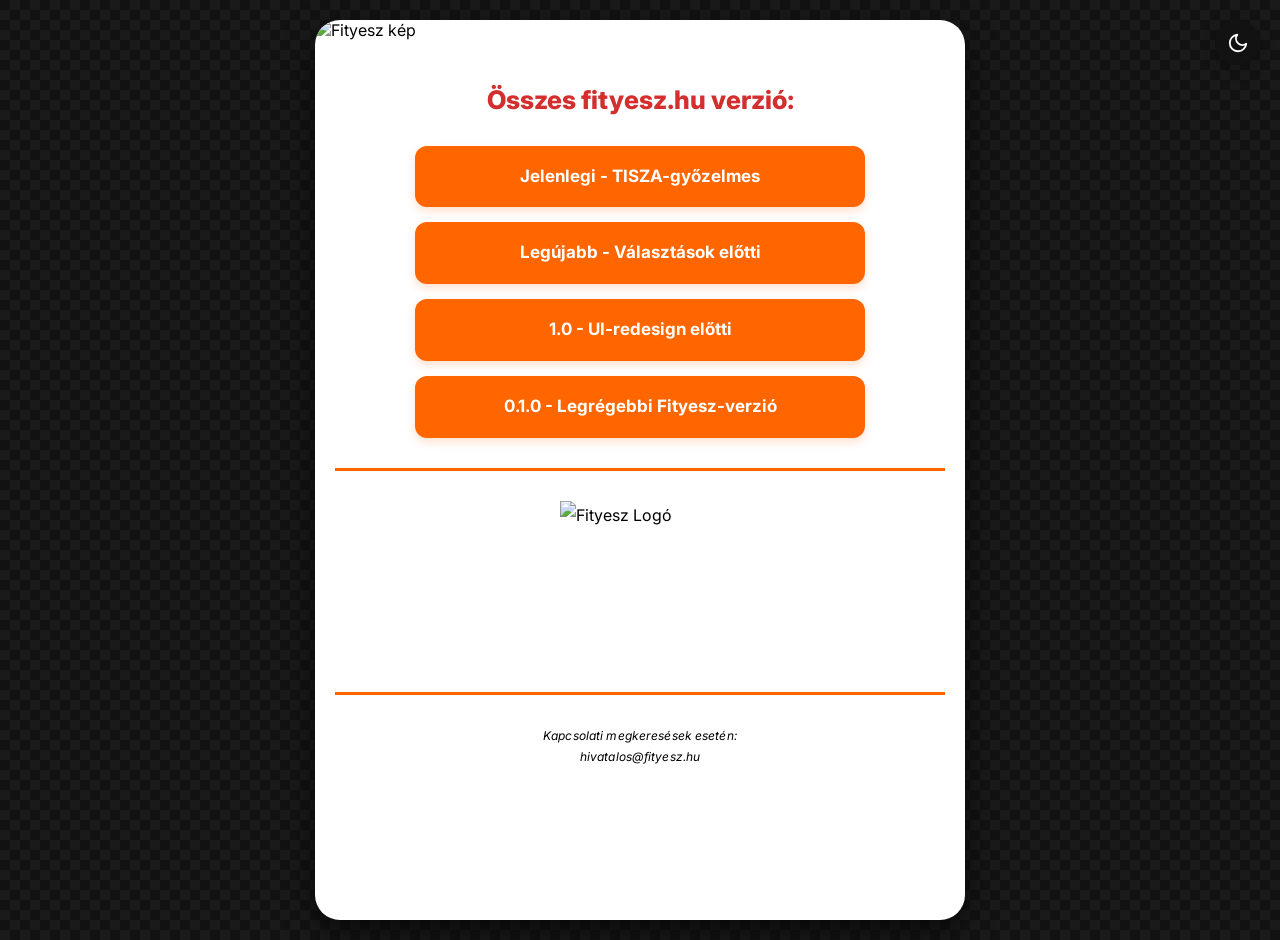
==== archive-versions/index.html @ f0a64eda "ha ezt nézed, AZONNAL LÉPJ LE különben fideszes tacskó vagy pushed archived version collection thing" ====
<!DOCTYPE html>
<html lang="hu">
<head>
	<meta charset="UTF-8">
	<meta name="viewport" content="width=device-width, initial-scale=1.0">
	<link rel="icon" type="image/png" href="https://static.fityesz.hu/images/assets/fityesz.png">
	<title>Fityesz.hu - Verziók archívuma</title>
	<!-- EMBED SYSTEM -->
	<meta name="description" content="Mivel a Fidesz úgyis bukott, ezért létrehoztuk a fityesz.hu összes eddigi verziójának gyűjtőoldalát.">
	<meta name="theme-color" content="#ff6600">
	<meta property="og:type" content="website">
	<meta property="og:title" content="Fityesz.hu – Verziók archívuma">
	<meta property="og:url" content="https://fityesz.hu">
	<meta property="og:description" content="Mivel a Fidesz úgyis bukott, ezért létrehoztuk a fityesz.hu összes eddigi verziójának gyűjtőoldalát.">
	<meta property="og:image" content="https://static.fityesz.hu/images/assets/fityesz-archivum.png">
	<meta name="twitter:card" content="summary_large_image">
	<meta property="twitter:domain" content="fityesz.hu">
	<meta property="twitter:url" content="https://fityesz.hu">
	<meta name="twitter:title" content="Fityesz.hu – Verziók archívuma">
	<meta name="twitter:description" content="Mivel a Fidesz úgyis bukott, ezért létrehoztuk a fityesz.hu összes eddigi verziójának gyűjtőoldalát.">
	<meta name="twitter:image" content="https://static.fityesz.hu/images/assets/fityesz-archivum.png">

	<style>
		* {
		  box-sizing: border-box;
		  scrollbar-width: thin;
		  scrollbar-color: #aaa #eee;
		}
		::-webkit-scrollbar { width: 10px; }
		::-webkit-scrollbar-track { background: #f1f1f1; }
		::-webkit-scrollbar-thumb { background: #3c4043; border-radius: 5px; }
		::-webkit-scrollbar-thumb:hover { background: #1a73e8; }
		body {
		  background-color: #121212;
		  background-image:
			linear-gradient(45deg, #1a1a1a 25%, transparent 25%),
			linear-gradient(-45deg, #1a1a1a 25%, transparent 25%),
			linear-gradient(45deg, transparent 75%, #1a1a1a 75%),
			linear-gradient(-45deg, transparent 75%, #1a1a1a 75%);
		  background-size: 20px 20px;
		  background-position: 0 0, 0 10px, 10px -10px, -10px 0px;
		  margin: 0;
		  padding: 0;
		  display: flex;
		  justify-content: center;
		  font-family: 'Inter', 'Segoe UI', sans-serif;
		}
		.container {
		  background-color: #fff;
		  width: 100%;
		  max-width: 650px;
		  min-height: 100vh;
		  display: flex;
		  flex-direction: column;
		  border-radius: 25px;
		  box-shadow: 0 10px 30px rgba(0,0,0,.6);
		  margin: 20px auto;
		  overflow: hidden;
		  transition: background-color .4s ease, color .4s ease;
		}
		.content { padding: 20px; line-height: 1.75; }
		.header-image { width: 100%; height: auto; display: block; }
		.fityesz-logo { display: block; margin: 0 auto; }
		h2 { color: #d32f2f; font-size: 1.6em; margin-top: 25px; margin-bottom: 30px; line-height: 1.2; font-weight: 800; text-align: center; }
		p { margin-bottom: 15px; font-size: 1.07em; letter-spacing: 0.01em; }
		.orange-divider { border: none; border-bottom: 3px solid #ff6600; margin: 30px 0; width: 100%; }
		#theme-toggle {
		  position: fixed;
		  top: 20px;
		  right: 20px;
		  background-color: #121212;
		  color: #fff;
		  border: none;
		  border-radius: 50%;
		  width: 45px;
		  height: 45px;
		  cursor: pointer;
		  display: flex;
		  align-items: center;
		  justify-content: center;
		  box-shadow: 0 4px 15px rgba(0,0,0,.2);
		  transition: background-color .4s ease, color .4s ease, transform .2s ease;
		  z-index: 1000;
		}
		#theme-toggle:hover { transform: scale(1.1); }
		p, h2, body { transition: background-color .4s ease, color .4s ease; }
		
		body.dark-mode .container { background-color: #000; color: #e0e0e0; box-shadow: 0 10px 30px rgba(0,0,0,1); }
		body.dark-mode p { color: #ccc; }
		body.dark-mode #theme-toggle { background-color: #fff; color: #121212; box-shadow: 0 4px 15px rgba(255,255,255,.2); }
		
		@media (max-width: 450px) {
		  .container { border-radius: 0; margin: 0; max-width: 100%; box-shadow: none; overflow: visible; }
		  body.dark-mode { background-color: #000; }
		}
		.archive-btn-container {
			display: flex;
			flex-direction: column;
			gap: 15px;
			max-width: 450px;
			margin: 0 auto;
		}
		.btn-archive {
			display: block;
			padding: 16px 24px;
			font-family: 'Inter', 'Segoe UI', sans-serif;
			font-size: 17px;
			font-weight: 700;
			text-align: center;
			text-decoration: none;
			color: #ffffff;
			background-color: #ff6600;
			border-radius: 12px;
			border: none;
			box-shadow: 0 4px 10px rgba(255, 102, 0, 0.2);
			transition: all 0.3s ease;
			cursor: pointer;
		}
		.btn-archive:hover {
			background-color: #e55a00;
			box-shadow: 0 6px 15px rgba(255, 102, 0, 0.3);
			transform: translateY(-2px);
		}
		.btn-archive:active {
			transform: translateY(0);
		}
		
		body.dark-mode .btn-archive {
			background-color: #cc5200;
			box-shadow: 0 4px 10px rgba(0, 0, 0, 0.5);
		}
		body.dark-mode .btn-archive:hover {
			background-color: #e65c00;
		}
	</style>

	<link rel="preconnect" href="https://fonts.googleapis.com">
	<link rel="preconnect" href="https://fonts.gstatic.com" crossorigin>
	<link href="https://fonts.googleapis.com/css2?family=Inter:wght@400;600;700;800&display=swap" rel="stylesheet">
</head>
<body>
<button id="theme-toggle" aria-label="Sötét mód kapcsoló">
  <svg id="theme-icon" viewBox="0 0 24 24" width="22" height="22" stroke="currentColor" stroke-width="2" fill="none" stroke-linecap="round" stroke-linejoin="round">
    <path d="M21 12.79A9 9 0 1 1 11.21 3 7 7 0 0 0 21 12.79z"></path>
  </svg>
</button>
<div class="container">
	<img src="https://static.fityesz.hu/images/assets/fityesz-archivum.png" alt="Fityesz kép" class="header-image">
	<div class="content">
		<h2>Összes fityesz.hu verzió:</h2>
		<div class="archive-btn-container">
			<a href="https://fityesz.hu" class="btn-archive">Jelenlegi - TISZA-győzelmes</a>
			<a href="https://fityesz.hu/archive" class="btn-archive">Legújabb - Választások előtti</a>
			<a href="https://fityesz.hu/archive-1.0" class="btn-archive">1.0 - UI-redesign előtti</a>
			<a href="https://fityesz.hu/archive-0.1.0" class="btn-archive">0.1.0 - Legrégebbi Fityesz-verzió</a>
		</div>
	<div class="orange-divider"></div>
	<img src="https://static.fityesz.hu/images/assets/fityesz.png" alt="Fityesz Logó" width="160" height="161" class="fityesz-logo">
	<div class="orange-divider"></div>
		<p style="text-align:center;font-size:12px;margin-top:20px;">
			<i>Kapcsolati megkeresések esetén:<br>hivatalos@fityesz.hu</i>
		</p>
	</div>
</div>
<script>
	const toggle = document.getElementById('theme-toggle');
	const icon = document.getElementById('theme-icon');
	const sunIcon = '<circle cx="12" cy="12" r="5"></circle><line x1="12" y1="1" x2="12" y2="3"></line><line x1="12" y1="21" x2="12" y2="23"></line><line x1="4.22" y1="4.22" x2="5.64" y2="5.64"></line><line x1="18.36" y1="18.36" x2="19.78" y2="19.78"></line><line x1="1" y1="12" x2="3" y2="12"></line><line x1="21" y1="12" x2="23" y2="12"></line><line x1="4.22" y1="19.78" x2="5.64" y2="18.36"></line><line x1="18.36" y1="5.64" x2="19.78" y2="4.22"></line>';
	const moonIcon = '<path d="M21 12.79A9 9 0 1 1 11.21 3 7 7 0 0 0 21 12.79z"></path>';
	if (localStorage.getItem('theme') === 'dark') {
	  document.body.classList.add('dark-mode');
	  icon.innerHTML = sunIcon;
	}
	toggle.addEventListener('click', () => {
	  const dark = document.body.classList.toggle('dark-mode');
	  icon.innerHTML = dark ? sunIcon : moonIcon;
	  localStorage.setItem('theme', dark ? 'dark' : 'light');
	});
</script>
</body>
</html>
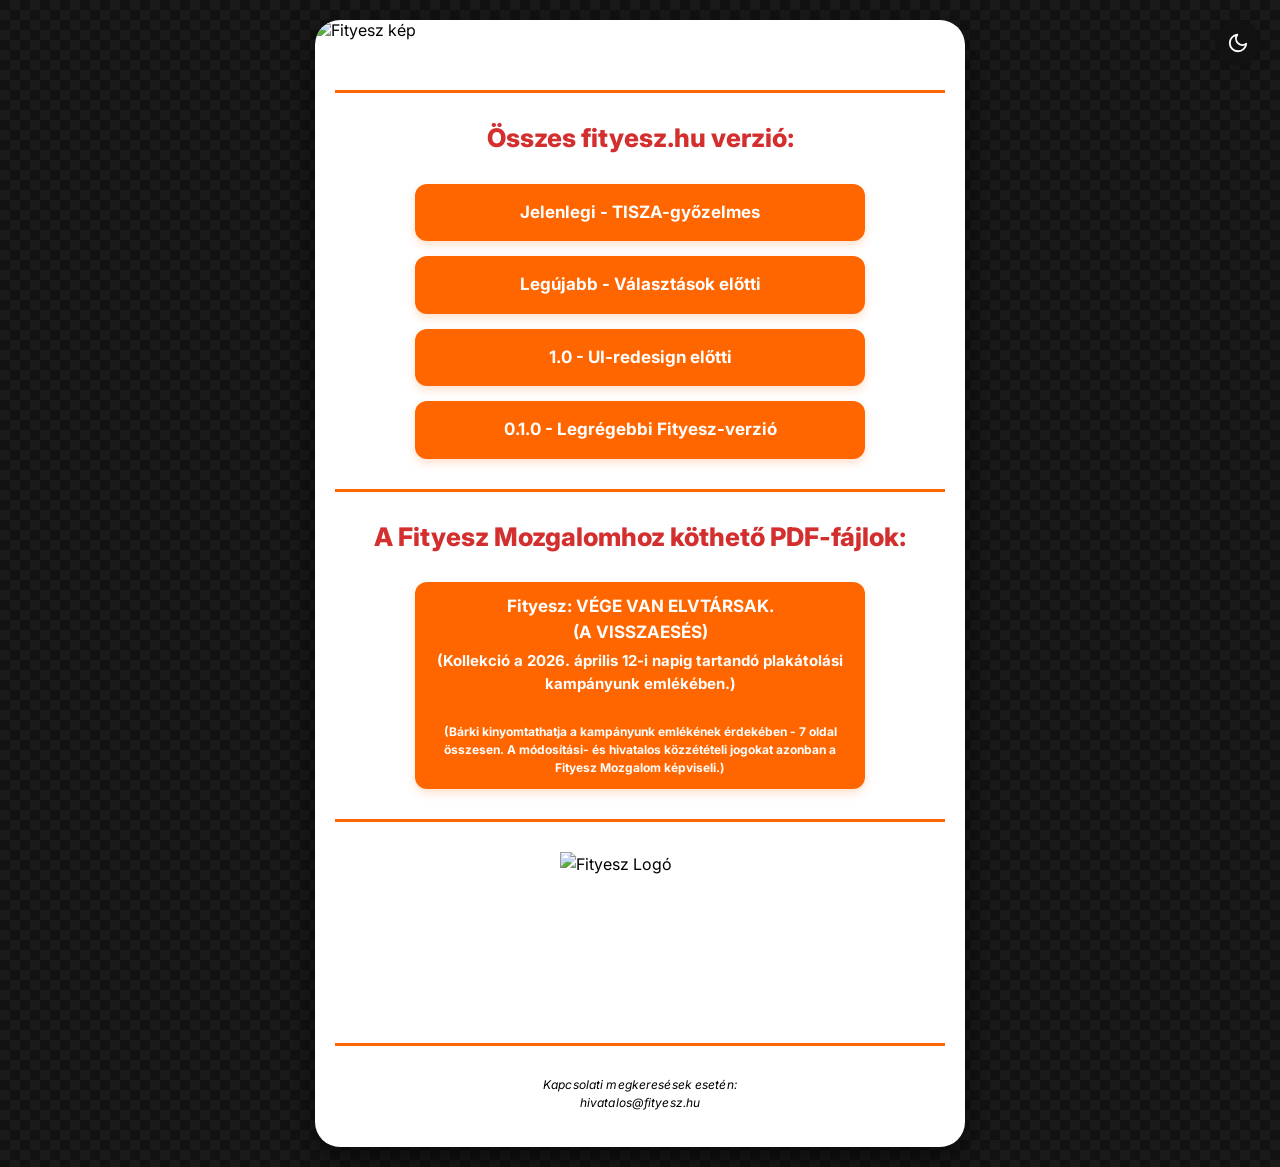
==== commit d9d6b867: "ha ezt nézed, AZONNAL LÉPJ LE különben fideszes tacskó vagy pushed 1.1" ====
--- a/archive-versions/index.html
+++ b/archive-versions/index.html
@@ -1,23 +1,24 @@
 <!DOCTYPE html>
 <html lang="hu">
 <head>
+	<!-- FITYESZ ARCHIVE 1.1 (FIXDATE 2026. 04. 18.) /// © COPYRIGHT FITYESZ MOZGALOM (DO NOT DISTRIBUTE) -->
 	<meta charset="UTF-8">
 	<meta name="viewport" content="width=device-width, initial-scale=1.0">
 	<link rel="icon" type="image/png" href="https://static.fityesz.hu/images/assets/fityesz.png">
-	<title>Fityesz.hu - Verziók archívuma</title>
+	<title>Fityesz – Hivatalos archívum</title>
 	<!-- EMBED SYSTEM -->
-	<meta name="description" content="Mivel a Fidesz úgyis bukott, ezért létrehoztuk a fityesz.hu összes eddigi verziójának gyűjtőoldalát.">
+	<meta name="description" content="Mivel a Fidesz úgyis bukott, ezért létrehoztuk a hivatalosan publikált PDF-einknek és a fityesz.hu eddigi összes verziójának gyűjtőoldalát.">
 	<meta name="theme-color" content="#ff6600">
 	<meta property="og:type" content="website">
-	<meta property="og:title" content="Fityesz.hu – Verziók archívuma">
+	<meta property="og:title" content="Fityesz – Hivatalos archívum">
 	<meta property="og:url" content="https://fityesz.hu">
-	<meta property="og:description" content="Mivel a Fidesz úgyis bukott, ezért létrehoztuk a fityesz.hu összes eddigi verziójának gyűjtőoldalát.">
+	<meta property="og:description" content="Mivel a Fidesz úgyis bukott, ezért létrehoztuk a hivatalosan publikált PDF-einknek és a fityesz.hu eddigi összes verziójának gyűjtőoldalát.">
 	<meta property="og:image" content="https://static.fityesz.hu/images/assets/fityesz-archivum.png">
 	<meta name="twitter:card" content="summary_large_image">
 	<meta property="twitter:domain" content="fityesz.hu">
 	<meta property="twitter:url" content="https://fityesz.hu">
-	<meta name="twitter:title" content="Fityesz.hu – Verziók archívuma">
-	<meta name="twitter:description" content="Mivel a Fidesz úgyis bukott, ezért létrehoztuk a fityesz.hu összes eddigi verziójának gyűjtőoldalát.">
+	<meta name="twitter:title" content="Fityesz – Hivatalos archívum">
+	<meta name="twitter:description" content="Mivel a Fidesz úgyis bukott, ezért létrehoztuk a hivatalosan publikált PDF-einknek és a fityesz.hu eddigi összes verziójának gyűjtőoldalát.">
 	<meta name="twitter:image" content="https://static.fityesz.hu/images/assets/fityesz-archivum.png">
 
 	<style>
@@ -58,7 +59,7 @@
 		  overflow: hidden;
 		  transition: background-color .4s ease, color .4s ease;
 		}
-		.content { padding: 20px; line-height: 1.75; }
+		.content { padding: 20px; line-height: 1.5; }
 		.header-image { width: 100%; height: auto; display: block; }
 		.fityesz-logo { display: block; margin: 0 auto; }
 		h2 { color: #d32f2f; font-size: 1.6em; margin-top: 25px; margin-bottom: 30px; line-height: 1.2; font-weight: 800; text-align: center; }
@@ -133,7 +134,7 @@
 			background-color: #e65c00;
 		}
 	</style>
-
+	<!-- FONTING SYSTEM -->
 	<link rel="preconnect" href="https://fonts.googleapis.com">
 	<link rel="preconnect" href="https://fonts.gstatic.com" crossorigin>
 	<link href="https://fonts.googleapis.com/css2?family=Inter:wght@400;600;700;800&display=swap" rel="stylesheet">
@@ -147,6 +148,7 @@
 <div class="container">
 	<img src="https://static.fityesz.hu/images/assets/fityesz-archivum.png" alt="Fityesz kép" class="header-image">
 	<div class="content">
+		<div class="orange-divider"></div>
 		<h2>Összes fityesz.hu verzió:</h2>
 		<div class="archive-btn-container">
 			<a href="https://fityesz.hu" class="btn-archive">Jelenlegi - TISZA-győzelmes</a>
@@ -154,12 +156,16 @@
 			<a href="https://fityesz.hu/archive-1.0" class="btn-archive">1.0 - UI-redesign előtti</a>
 			<a href="https://fityesz.hu/archive-0.1.0" class="btn-archive">0.1.0 - Legrégebbi Fityesz-verzió</a>
 		</div>
+		<div class="orange-divider"></div>
+		<h2>A Fityesz Mozgalomhoz köthető PDF-fájlok:</h2>
+		<div class="archive-btn-container">
+		<a href="https://static.fityesz.hu/pdfs/fityesz-vve.pdf" target="_blank" class="btn-archive" style="line-height: 1.5; padding: 12px;"> Fityesz: VÉGE VAN ELVTÁRSAK.<br>(A VISSZAESÉS)<br> <span style="font-size:15px; display:block; margin-top:5px;">(Kollekció a 2026. április 12-i napig tartandó plakátolási kampányunk emlékében.)<br><br></span>
+		<span style="font-size:12px; display:block; margin-top:5px; line-height: 1.5;">(Bárki kinyomtathatja a kampányunk emlékének érdekében - 7 oldal összesen. A módosítási- és hivatalos közzétételi jogokat azonban a Fityesz Mozgalom képviseli.)</span> </a>
+		</div>
 	<div class="orange-divider"></div>
 	<img src="https://static.fityesz.hu/images/assets/fityesz.png" alt="Fityesz Logó" width="160" height="161" class="fityesz-logo">
 	<div class="orange-divider"></div>
-		<p style="text-align:center;font-size:12px;margin-top:20px;">
-			<i>Kapcsolati megkeresések esetén:<br>hivatalos@fityesz.hu</i>
-		</p>
+		<p style="text-align:center;font-size:12px;margin-top:20px;"><i>Kapcsolati megkeresések esetén:<br>hivatalos@fityesz.hu</i></p>
 	</div>
 </div>
 <script>
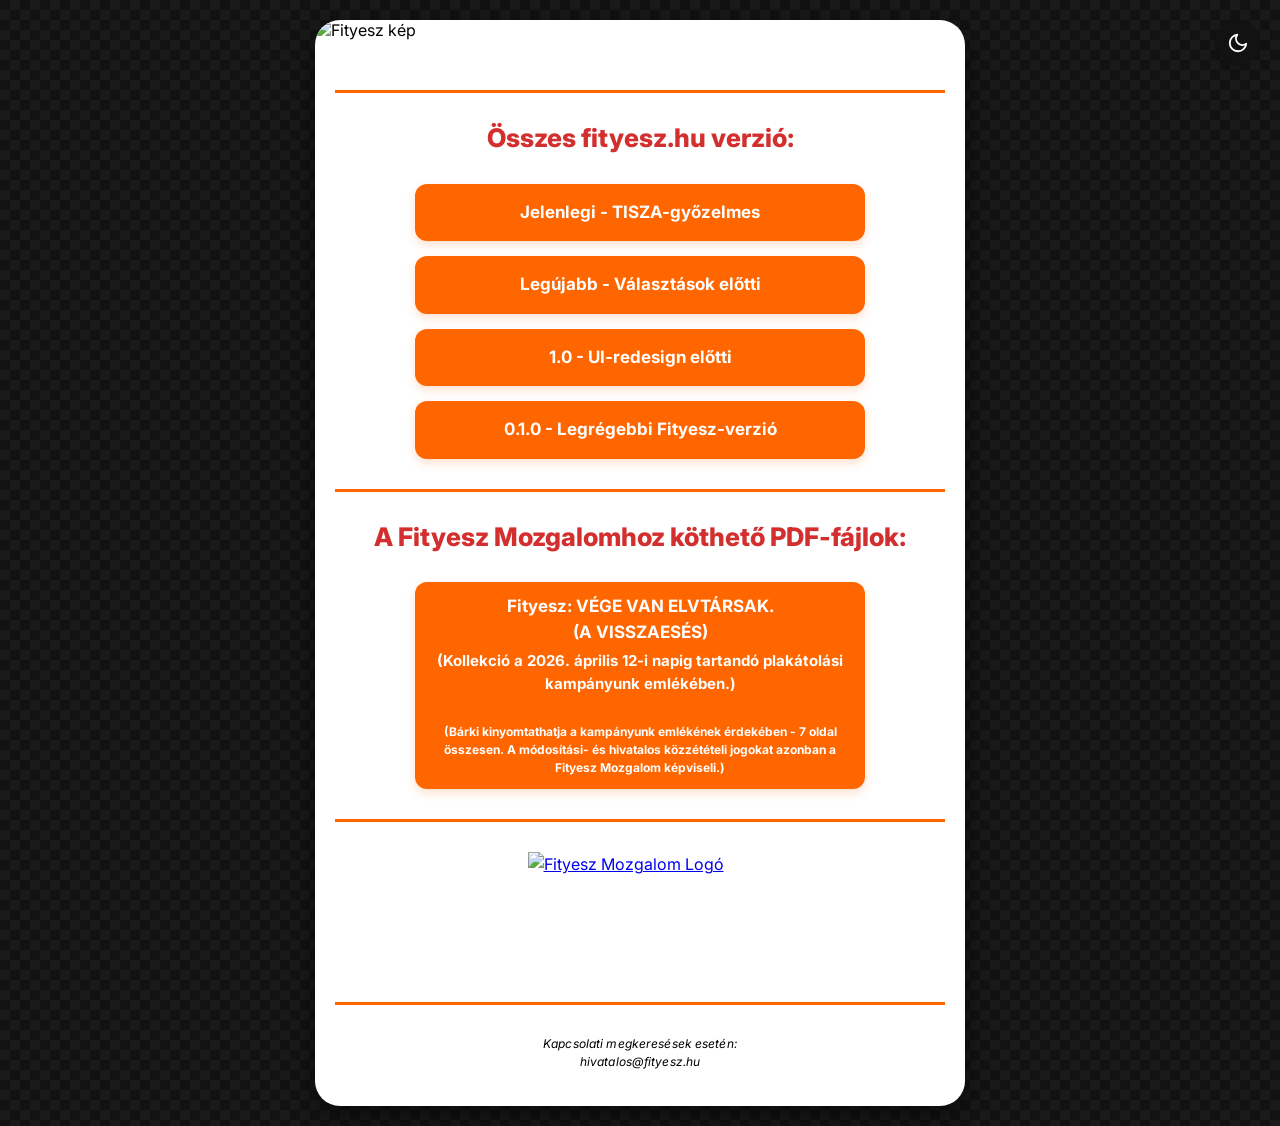
==== commit 786cc679: "ha ezt nézed, AZONNAL LÉPJ LE különben fideszes tacskó vagy pushed 1.2" ====
--- a/archive-versions/index.html
+++ b/archive-versions/index.html
@@ -1,7 +1,7 @@
 <!DOCTYPE html>
 <html lang="hu">
 <head>
-	<!-- FITYESZ ARCHIVE 1.1 (FIXDATE 2026. 04. 18.) /// © COPYRIGHT FITYESZ MOZGALOM (DO NOT DISTRIBUTE) -->
+	<!-- FITYESZ ARCHIVE 1.2 (FIXDATE 2026. 04. 22.) /// © COPYRIGHT FITYESZ MOZGALOM (DO NOT DISTRIBUTE) -->
 	<meta charset="UTF-8">
 	<meta name="viewport" content="width=device-width, initial-scale=1.0">
 	<link rel="icon" type="image/png" href="https://static.fityesz.hu/images/assets/fityesz.png">
@@ -163,7 +163,9 @@
 		<span style="font-size:12px; display:block; margin-top:5px; line-height: 1.5;">(Bárki kinyomtathatja a kampányunk emlékének érdekében - 7 oldal összesen. A módosítási- és hivatalos közzétételi jogokat azonban a Fityesz Mozgalom képviseli.)</span> </a>
 		</div>
 	<div class="orange-divider"></div>
-	<img src="https://static.fityesz.hu/images/assets/fityesz.png" alt="Fityesz Logó" width="160" height="161" class="fityesz-logo">
+	<a href="https://fityesz.hu" target="_self">
+	<img src="https://static.fityesz.hu/images/assets/fityesz-mozgalom.png" alt="Fityesz Mozgalom Logó" width="225px" height="120px" class="fityesz-logo">
+	</a>
 	<div class="orange-divider"></div>
 		<p style="text-align:center;font-size:12px;margin-top:20px;"><i>Kapcsolati megkeresések esetén:<br>hivatalos@fityesz.hu</i></p>
 	</div>
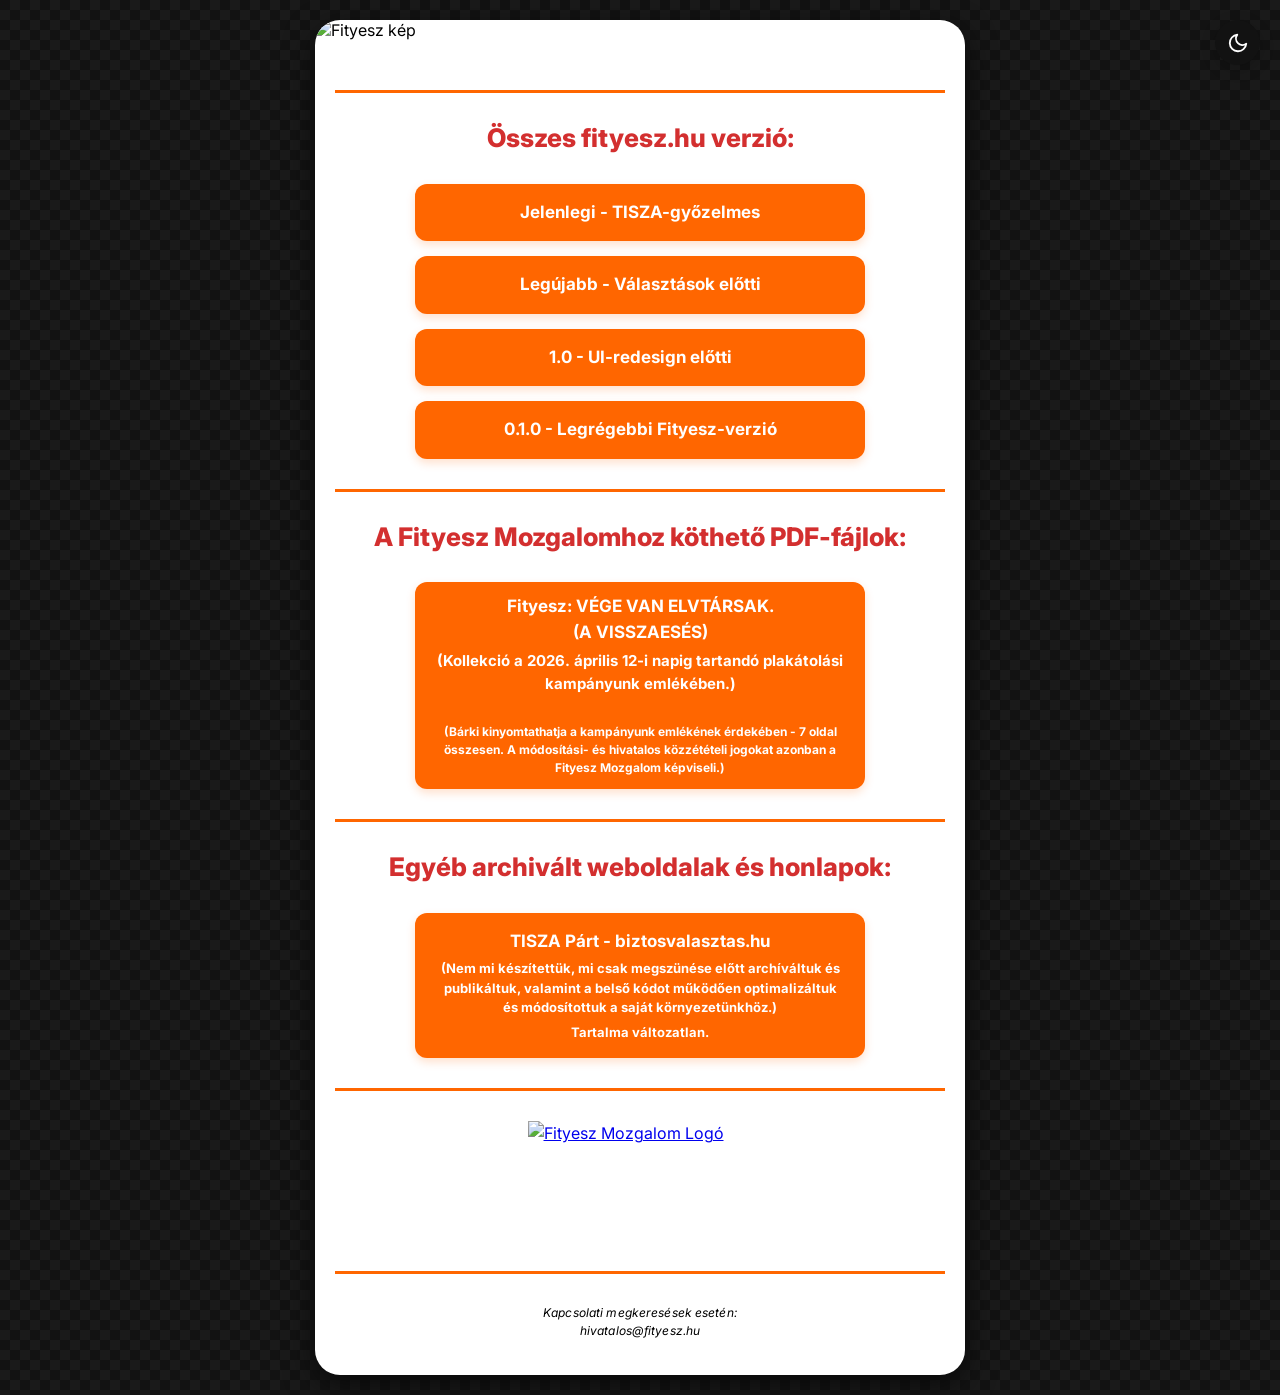
==== commit 92bd5927: "ha ezt nézed, AZONNAL LÉPJ LE különben fideszes tacskó vagy pushed 1.3" ====
--- a/archive-versions/index.html
+++ b/archive-versions/index.html
@@ -1,24 +1,24 @@
 <!DOCTYPE html>
 <html lang="hu">
 <head>
-	<!-- FITYESZ ARCHIVE 1.2 (FIXDATE 2026. 04. 22.) /// © COPYRIGHT FITYESZ MOZGALOM (DO NOT DISTRIBUTE) -->
+	<!-- FITYESZ ARCHIVE 1.3 (FIXDATE 2026. 05. 07.) /// © COPYRIGHT FITYESZ MOZGALOM (DO NOT DISTRIBUTE) -->
 	<meta charset="UTF-8">
 	<meta name="viewport" content="width=device-width, initial-scale=1.0">
 	<link rel="icon" type="image/png" href="https://static.fityesz.hu/images/assets/fityesz.png">
 	<title>Fityesz – Hivatalos archívum</title>
 	<!-- EMBED SYSTEM -->
-	<meta name="description" content="Mivel a Fidesz úgyis bukott, ezért létrehoztuk a hivatalosan publikált PDF-einknek és a fityesz.hu eddigi összes verziójának gyűjtőoldalát.">
+	<meta name="description" content="Mivel a Fidesz úgyis megbukott, ezért létrehoztuk a hivatalosan publikált PDF-einknek, a fityesz.hu összes eddigi verziójának és egyéb ellenzéki weboldalaknak az archívumját.">
 	<meta name="theme-color" content="#ff6600">
 	<meta property="og:type" content="website">
 	<meta property="og:title" content="Fityesz – Hivatalos archívum">
 	<meta property="og:url" content="https://fityesz.hu">
-	<meta property="og:description" content="Mivel a Fidesz úgyis bukott, ezért létrehoztuk a hivatalosan publikált PDF-einknek és a fityesz.hu eddigi összes verziójának gyűjtőoldalát.">
+	<meta property="og:description" content="Mivel a Fidesz úgyis megbukott, ezért létrehoztuk a hivatalosan publikált PDF-einknek, a fityesz.hu összes eddigi verziójának és egyéb ellenzéki weboldalaknak az archívumját.">
 	<meta property="og:image" content="https://static.fityesz.hu/images/assets/fityesz-archivum.png">
 	<meta name="twitter:card" content="summary_large_image">
 	<meta property="twitter:domain" content="fityesz.hu">
 	<meta property="twitter:url" content="https://fityesz.hu">
 	<meta name="twitter:title" content="Fityesz – Hivatalos archívum">
-	<meta name="twitter:description" content="Mivel a Fidesz úgyis bukott, ezért létrehoztuk a hivatalosan publikált PDF-einknek és a fityesz.hu eddigi összes verziójának gyűjtőoldalát.">
+	<meta name="twitter:description" content="Mivel a Fidesz úgyis megbukott, ezért létrehoztuk a hivatalosan publikált PDF-einknek, a fityesz.hu összes eddigi verziójának és egyéb ellenzéki weboldalaknak az archívumját.">
 	<meta name="twitter:image" content="https://static.fityesz.hu/images/assets/fityesz-archivum.png">
 
 	<style>
@@ -125,7 +125,6 @@
 		.btn-archive:active {
 			transform: translateY(0);
 		}
-		
 		body.dark-mode .btn-archive {
 			background-color: #cc5200;
 			box-shadow: 0 4px 10px rgba(0, 0, 0, 0.5);
@@ -159,8 +158,15 @@
 		<div class="orange-divider"></div>
 		<h2>A Fityesz Mozgalomhoz köthető PDF-fájlok:</h2>
 		<div class="archive-btn-container">
-		<a href="https://static.fityesz.hu/pdfs/fityesz-vve.pdf" target="_blank" class="btn-archive" style="line-height: 1.5; padding: 12px;"> Fityesz: VÉGE VAN ELVTÁRSAK.<br>(A VISSZAESÉS)<br> <span style="font-size:15px; display:block; margin-top:5px;">(Kollekció a 2026. április 12-i napig tartandó plakátolási kampányunk emlékében.)<br><br></span>
-		<span style="font-size:12px; display:block; margin-top:5px; line-height: 1.5;">(Bárki kinyomtathatja a kampányunk emlékének érdekében - 7 oldal összesen. A módosítási- és hivatalos közzétételi jogokat azonban a Fityesz Mozgalom képviseli.)</span> </a>
+			<a href="https://static.fityesz.hu/pdfs/fityesz-vve.pdf" target="_blank" class="btn-archive" style="line-height: 1.5; padding: 12px;"> Fityesz: VÉGE VAN ELVTÁRSAK.<br>(A VISSZAESÉS)<br> <span style="font-size:15px; display:block; margin-top:5px;">(Kollekció a 2026. április 12-i napig tartandó plakátolási kampányunk emlékében.)<br><br></span>
+			<span style="font-size:12px; display:block; margin-top:5px; line-height: 1.5;">(Bárki kinyomtathatja a kampányunk emlékének érdekében - 7 oldal összesen. A módosítási- és hivatalos közzétételi jogokat azonban a Fityesz Mozgalom képviseli.)</span></a>
+		</div>
+		<div class="orange-divider"></div>
+		<h2>Egyéb archivált weboldalak és honlapok:</h2>
+		<div class="archive-btn-container">
+			<a href="https://biztosvalasztas.fityesz.hu" class="btn-archive">TISZA Párt - biztosvalasztas.hu
+			<span style="font-size:13px; display:block; margin-top:5px; line-height: 1.5;">(Nem mi készítettük, mi csak megszünése előtt archíváltuk és publikáltuk, valamint a belső kódot működően optimalizáltuk és módosítottuk a saját környezetünkhöz.)</span>
+			<span style="font-size:13px; display:block; margin-top:5px; line-height: 1.5;">Tartalma változatlan.</span></a>
 		</div>
 	<div class="orange-divider"></div>
 	<a href="https://fityesz.hu" target="_self">
